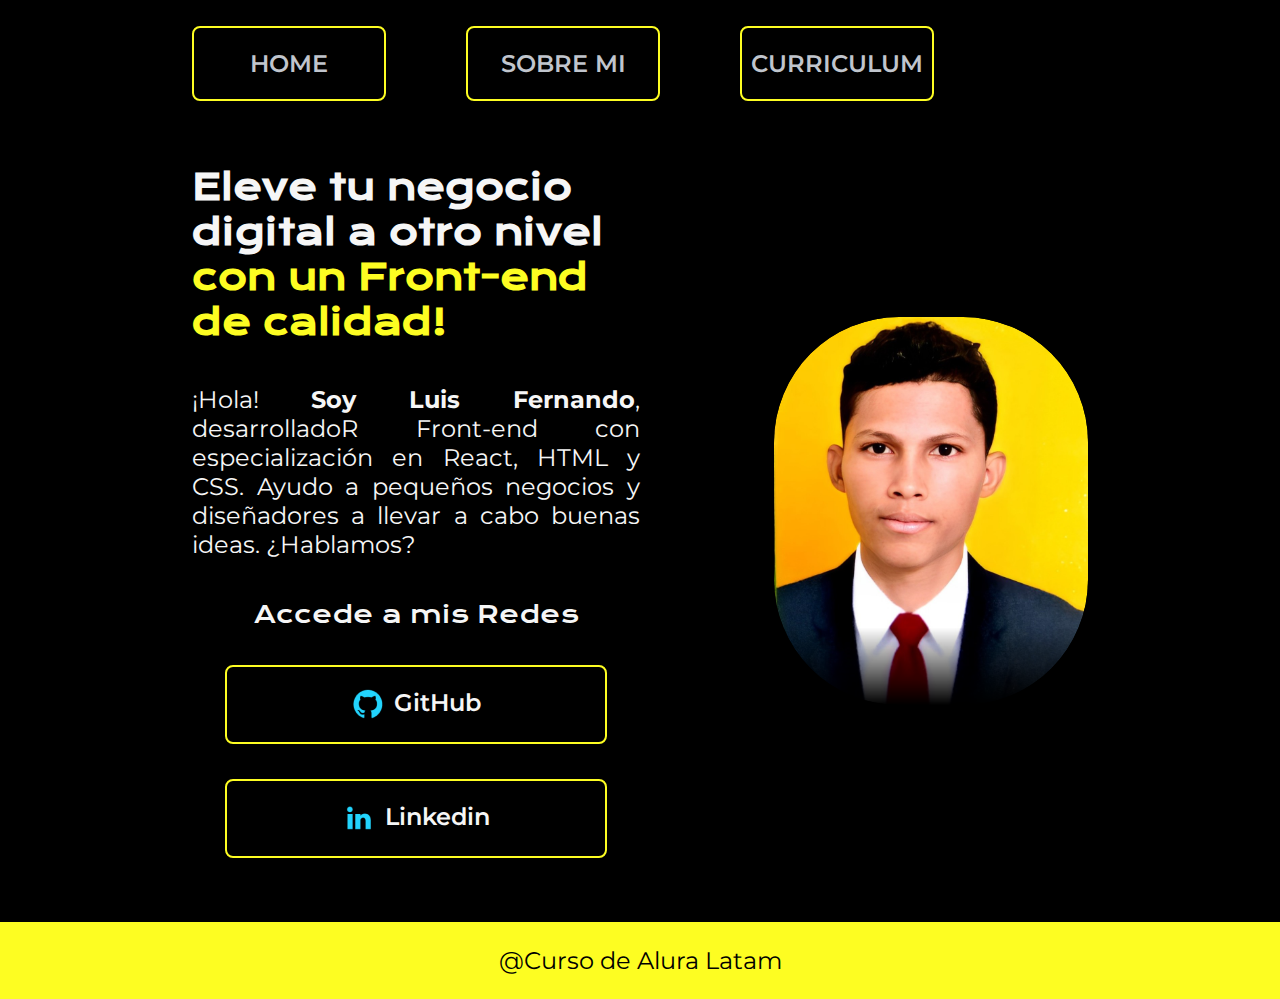
==== index.html @ 67c4d89a "portafolio star" ====
<!DOCTYPE html>
<html lang="es-col">
  <head>
    <meta charset="UTF-8" />
    <meta http-equiv="X-UA-Compatible" content="IE=edge" />
    <meta name="viewport" content="width=device-width, initial-scale=1.0" />
    <title>Portafolio</title>
    <link rel="stylesheet" href="/styles/style.css" />
  </head>
  <body>
    <header class="header">
      <nav class="header__menu">
        <a class="header__menu__links" href="index.html">HOME</a>
        <a class="header__menu__links" href="sobremi.html">SOBRE MI</a>
        <a class="header__menu__links" href="curriculum.html">CURRICULUM</a>
      </nav>
    </header>
    <main class="presentacion">
      <section class="presentacion__contenido">
        <h1 class="presentacion__contenido__titulo">
          Eleve tu negocio digital a otro nivel
          <strong class="titulo-destaque">con un Front-end de calidad! </strong>
        </h1>
        <p class="presentacion__contenido__texto">
          ¡Hola! <strong>Soy Luis Fernando</strong>, desarrolladoR Front-end con
          especialización en React, HTML y CSS. Ayudo a pequeños negocios y
          diseñadores a llevar a cabo buenas ideas. ¿Hablamos?
        </p>
        <div class="presentacion__enlaces">
          <h2 class="presentacion__enlaces__subtitulo">Accede a mis Redes</h2>

          <a
            class="presentacion__enlaces__link"
            href="https://github.com/Luis1052948713"
            target="_blank"
          >
            <img src="/img/github.png" alt="" />
            GitHub</a
          >
          <a
            class="presentacion__enlaces__link"
            href="https://www.linkedin.com/in/luis-2004barbosa-21orozco/"
            target="_blank"
          >
            <img src="/img/linkedin.png" />
            Linkedin</a
          >
        </div>
      </section>
      <img
        class="imagen"
        src="/img/perfil (1).jpg"
        alt="Foto de Ana García desarrolando un proyecto"
      />
    </main>
    <footer class="footer">@Curso de Alura Latam</footer>
  </body>
</html>
---- styles/style.css ----
@import url("https://fonts.googleapis.com/css2?family=Krona+One&family=Montserrat:wght@400;600&display=swap");
:root {
  --color-primario: #000000;
  --color-secundario: #f6f6f6;
  --color-terciario: #fdfd22;
  --color-links: #c0c5cd;
  --color-hover: #2d2d2a;
  --fuente-monserrat: "Montserrat", sans-serif;
  --fuente-krona: "Krona One", sans-serif;
}

* {
  padding: 0;
  margin: 0;
}

body {
  box-sizing: border-box;
  background-color: var(--color-primario);
  color: var(--color-secundario);
}
.header {
  padding: 2% 0% 0% 15%;
}
.header__menu {
  display: flex;
  gap: 80px;
}
.header__menu__links {
  font-family: var(--fuente-monserrat);
  font-size: 1.5rem;
  font-weight: 600;
  color: var(--color-links);
  text-decoration: none;
  border-radius: 8px;
  border: 2px solid var(--color-terciario);
  padding: 21px 0;
  width: 190px;
  text-align: center;
  transition: color 0.3s ease;
  transition: width 0.3s ease;
}
.header__menu__links:hover {
  color: var(--color-links);
  width: 200px;
}
.presentacion {
  padding: 5% 15%;
  display: flex;
  align-items: center;
  justify-content: space-between;
  gap: 85px;
}
.presentacion__contenido {
  width: 50%;
  display: flex;
  flex-direction: column;
  gap: 40px;
}
.presentacion__contenido__titulo {
  font-size: 2.2rem;
  font-family: var(--fuente-krona);
}
.titulo-destaque {
  color: var(--color-terciario);
}

.presentacion__contenido__texto {
  font-size: 1.5rem;
  font-family: var(--fuente-monserrat);
  text-align: justify;
}

.presentacion__enlaces {
  display: flex;
  justify-content: space-between;
  flex-direction: column;
  align-items: center;
  gap: 35px;
}
.presentacion__enlaces__subtitulo {
  font-size: 1.5rem;
  font-weight: 400;
  font-family: var(--fuente-krona);
}
.presentacion__enlaces__link {
  width: 378px;
  text-align: center;
  border-radius: 8px;
  font-size: 1.5rem;
  font-weight: 600;
  padding: 21.5px 0;
  text-decoration: none;
  color: var(--color-secundario);
  font-family: var(--fuente-monserrat);
  border: 2px solid var(--color-terciario);
  display: flex;
  justify-content: center;
  gap: 10px;
  transition: width 0.3s ease;
  transition: color 0.3s ease;
}
.presentacion__enlaces__link:hover {
  width: 450px;
  color: var(--color-terciario);
}
.presentacion__enlaces__link:hover {
  background-color: var(--color-hover);
}

.imagen {
  width: 35%;
  height: 35%;
  transition: width 1s;
  border-radius: 125px;
  mask-image: linear-gradient(black 80%, transparent);
}
.imagen:hover {
  width: 40%;
}
.footer {
  background-color: var(--color-terciario);
  padding: 24px;
  color: var(--color-primario);
  text-align: center;
  font-family: var(--fuente-monserrat);
  font-size: 1.5rem;
  font-weight: 400;
}
@media (max-width: 1200px) {
  .header {
    padding: 10%;
  }
  .header__menu {
    justify-content: center;
    gap: 10%;
  }
  .presentacion {
    flex-direction: column-reverse;
    padding: 5%;
  }
  .presentacion__contenido {
    width: auto;
  }
  .header__menu__links {
    font-size: 1.2rem;
  }
}
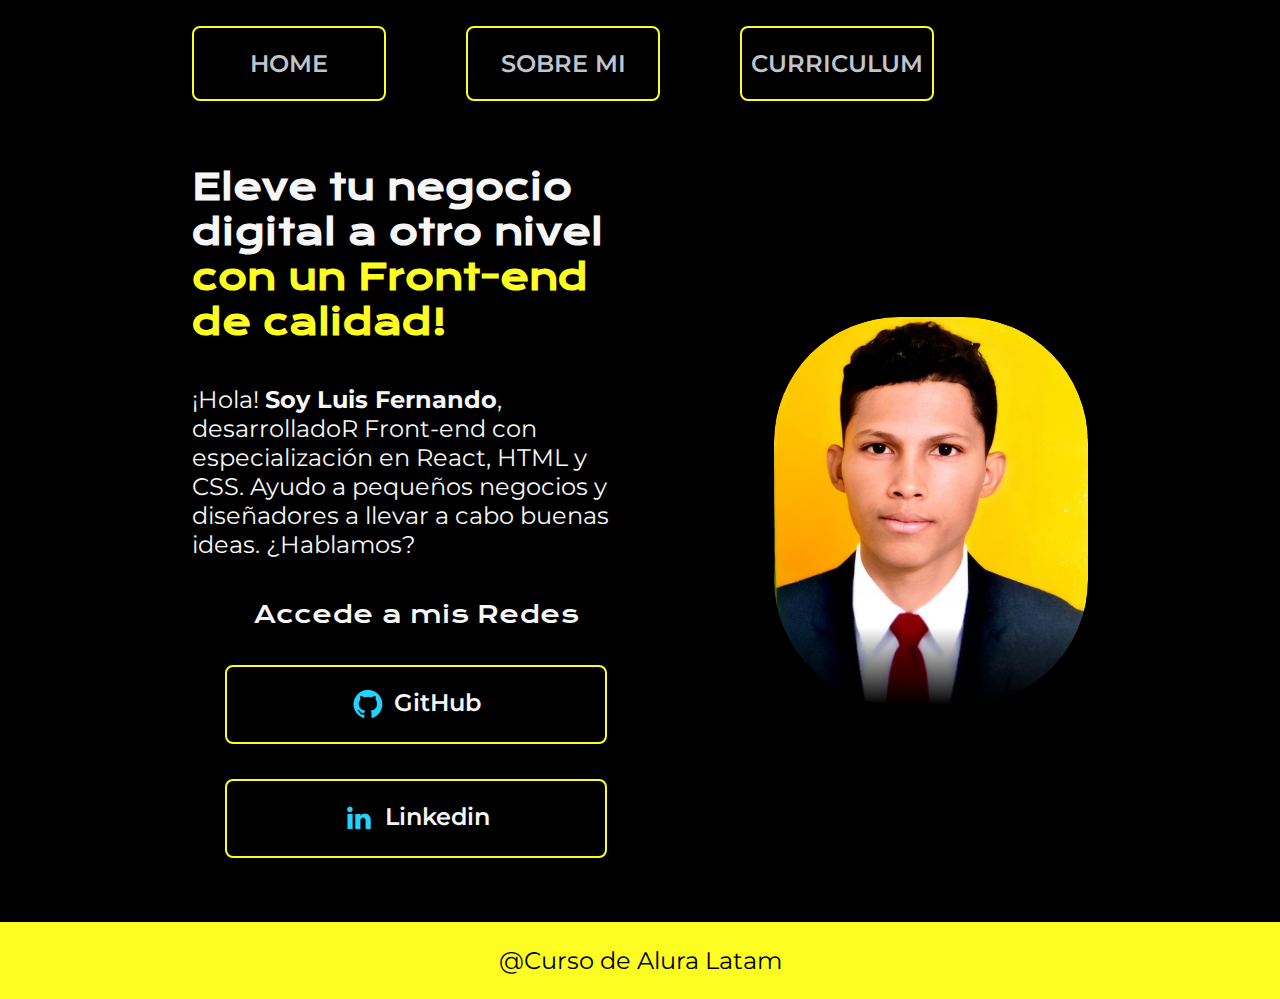
==== commit 139c8a49: "retoques" ====
--- a/index.html
+++ b/index.html
@@ -5,6 +5,7 @@
     <meta http-equiv="X-UA-Compatible" content="IE=edge" />
     <meta name="viewport" content="width=device-width, initial-scale=1.0" />
     <title>Portafolio</title>
+    <link rel="icon" href="/img/perfil (1).jpg" />
     <link rel="stylesheet" href="/styles/style.css" />
   </head>
   <body>
--- a/styles/style.css
+++ b/styles/style.css
@@ -68,7 +68,6 @@
 .presentacion__contenido__texto {
   font-size: 1.5rem;
   font-family: var(--fuente-monserrat);
-  text-align: justify;
 }
 
 .presentacion__enlaces {
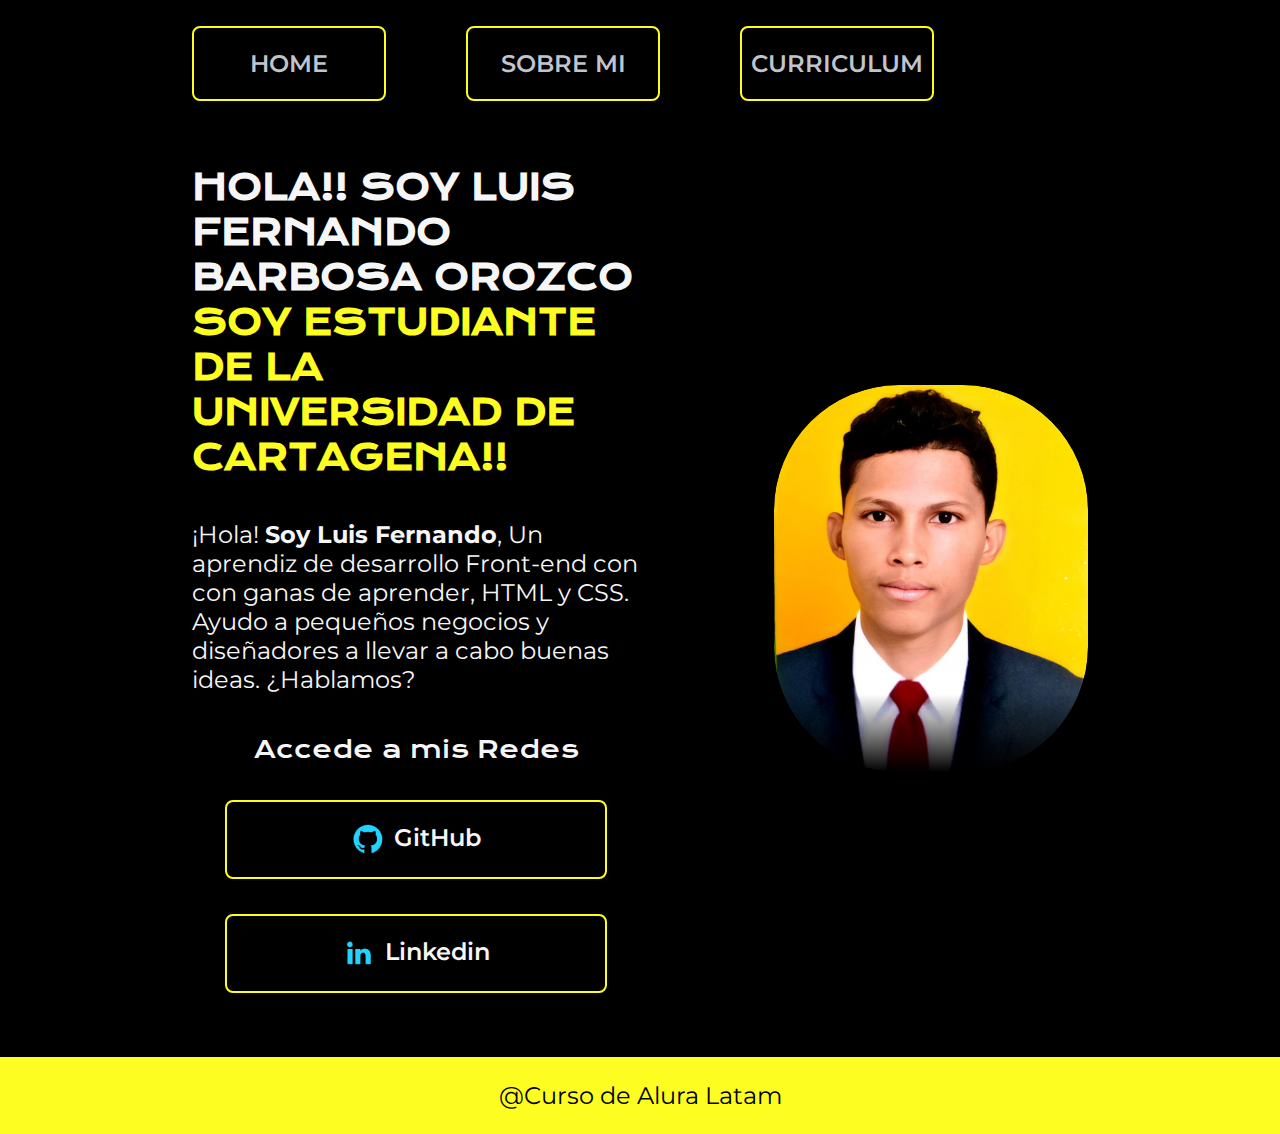
==== commit dc64312d: "CAMBIO" ====
--- a/index.html
+++ b/index.html
@@ -19,13 +19,15 @@
     <main class="presentacion">
       <section class="presentacion__contenido">
         <h1 class="presentacion__contenido__titulo">
-          Eleve tu negocio digital a otro nivel
-          <strong class="titulo-destaque">con un Front-end de calidad! </strong>
+          HOLA!! SOY LUIS FERNANDO BARBOSA OROZCO
+          <strong class="titulo-destaque"
+            >SOY ESTUDIANTE DE LA UNIVERSIDAD DE CARTAGENA!!
+          </strong>
         </h1>
         <p class="presentacion__contenido__texto">
-          ¡Hola! <strong>Soy Luis Fernando</strong>, desarrolladoR Front-end con
-          especialización en React, HTML y CSS. Ayudo a pequeños negocios y
-          diseñadores a llevar a cabo buenas ideas. ¿Hablamos?
+          ¡Hola! <strong>Soy Luis Fernando</strong>, Un aprendiz de desarrollo
+          Front-end con con ganas de aprender, HTML y CSS. Ayudo a pequeños
+          negocios y diseñadores a llevar a cabo buenas ideas. ¿Hablamos?
         </p>
         <div class="presentacion__enlaces">
           <h2 class="presentacion__enlaces__subtitulo">Accede a mis Redes</h2>
--- a/styles/style.css
+++ b/styles/style.css
@@ -145,3 +145,94 @@
     font-size: 1.2rem;
   }
 }
+/* Responsivo para pantallas pequeñas */
+@media (max-width: 768px) {
+  .header {
+    padding: 5%;
+  }
+
+  .header__menu {
+    flex-direction: column;
+    gap: 20px;
+    align-items: center;
+  }
+
+  .header__menu__links {
+    width: 100%;
+    padding: 15px 0;
+    font-size: 1rem;
+  }
+
+  .presentacion {
+    padding: 10%;
+    gap: 40px;
+    flex-direction: column;
+    align-items: center;
+  }
+
+  .presentacion__contenido__titulo {
+    font-size: 2rem;
+    text-align: center;
+  }
+
+  .presentacion__contenido__texto {
+    font-size: 1.2rem;
+    text-align: center;
+  }
+
+  .presentacion__enlaces {
+    gap: 20px;
+  }
+
+  .presentacion__enlaces__link {
+    width: 100%;
+    font-size: 1.2rem;
+    padding: 15px;
+  }
+
+  .imagen {
+    width: 70%;
+    height: auto;
+    margin: 0 auto;
+  }
+
+  .footer {
+    font-size: 1rem;
+    padding: 16px;
+  }
+}
+
+/* Responsivo para pantallas extra pequeñas */
+@media (max-width: 480px) {
+  .header {
+    padding: 5%;
+  }
+
+  .header__menu__links {
+    font-size: 0.9rem;
+    padding: 12px 0;
+  }
+
+  .presentacion {
+    padding: 5%;
+    gap: 20px;
+  }
+
+  .presentacion__contenido__titulo {
+    font-size: 1.8rem;
+  }
+
+  .presentacion__contenido__texto {
+    font-size: 1rem;
+  }
+
+  .imagen {
+    width: 90%;
+    height: auto;
+  }
+
+  .footer {
+    font-size: 0.9rem;
+    padding: 12px;
+  }
+}
